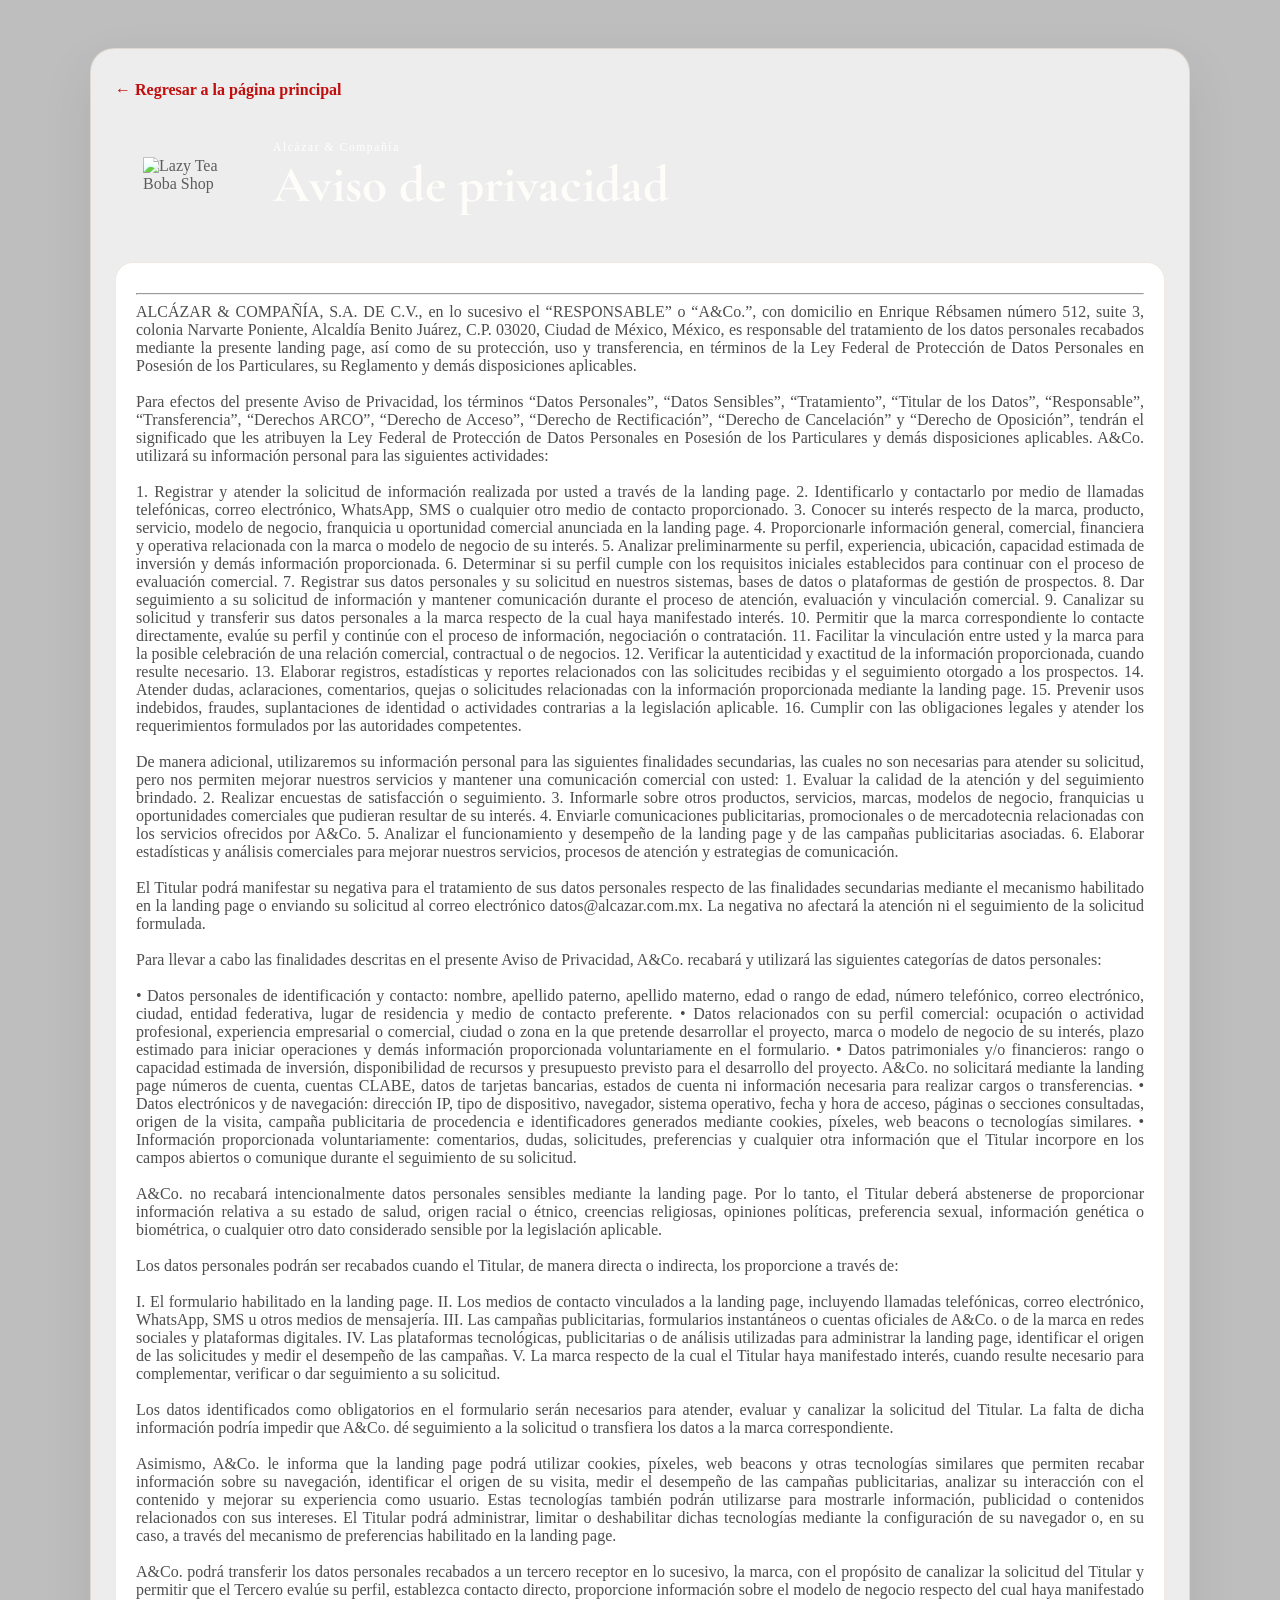
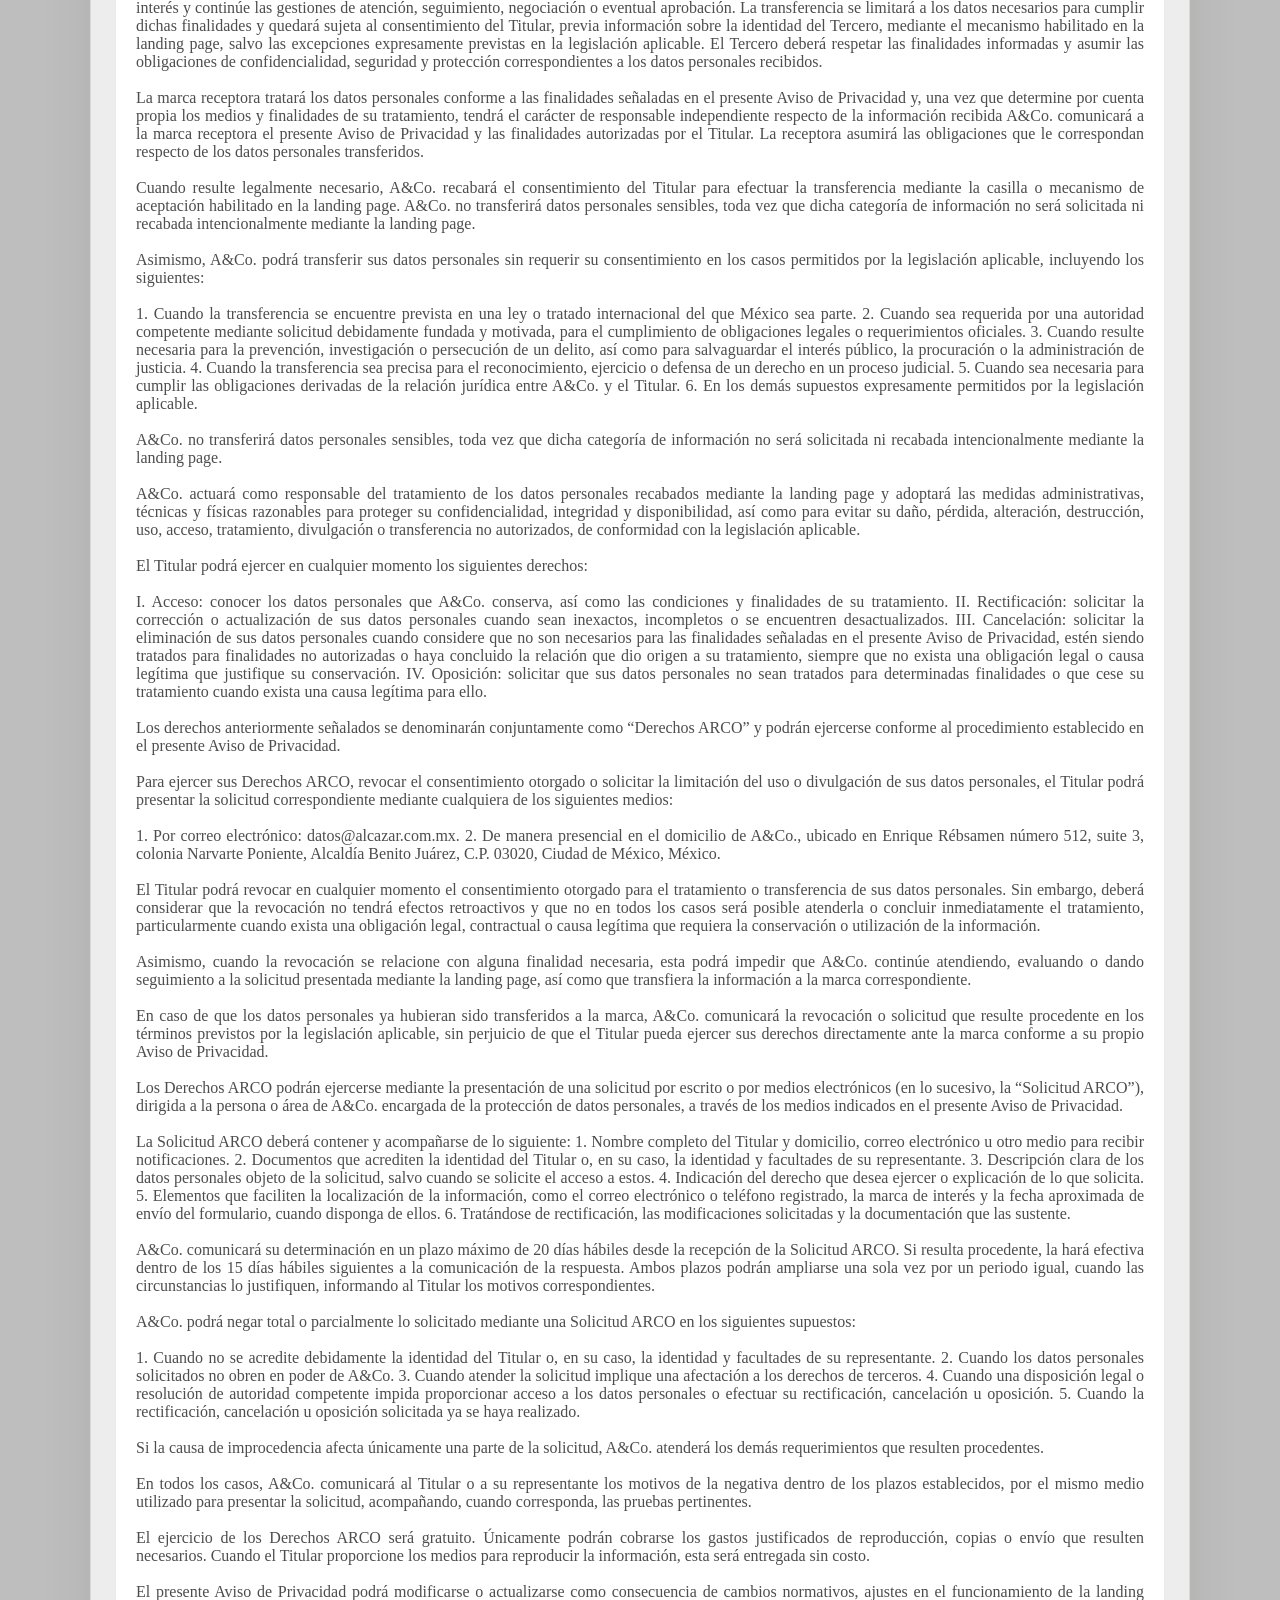
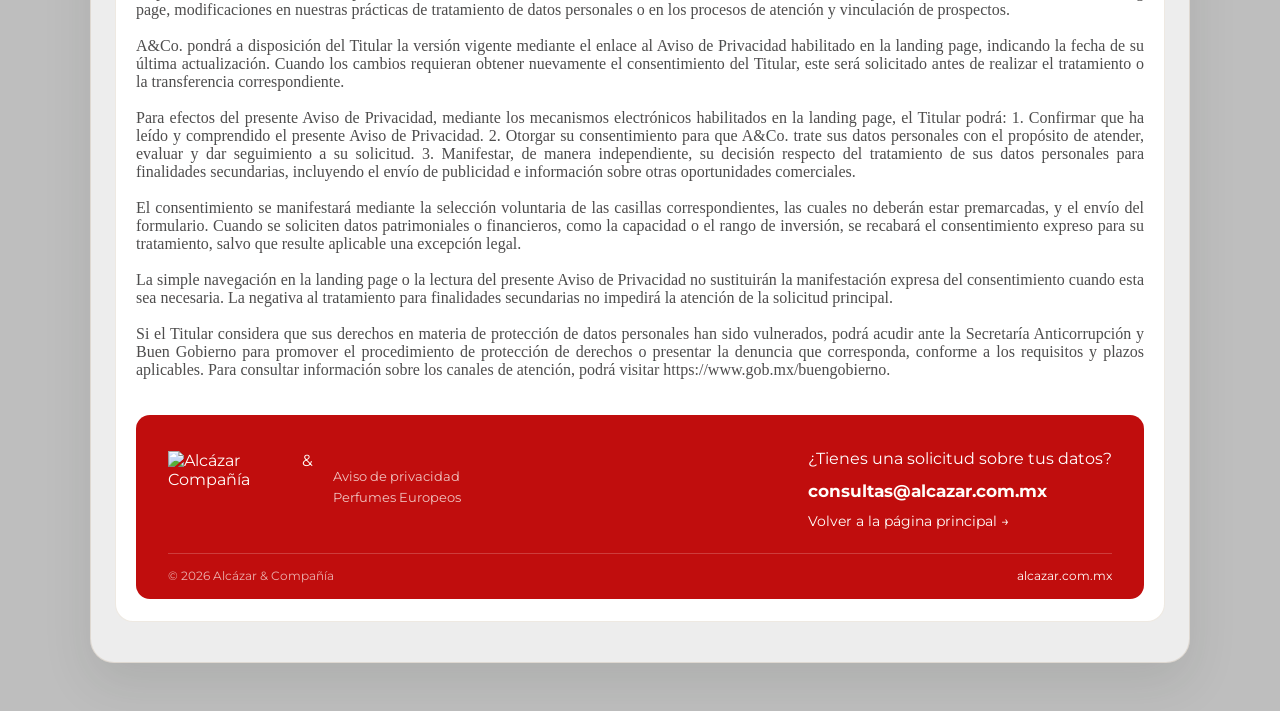
==== aviso-privacidad.html @ bef6b0fc "Add Interactive Buttons and new images brand" ====
<!DOCTYPE html>
<html lang="es">
  <head>
    <meta charset="UTF-8" />
    <meta name="viewport" content="width=device-width, initial-scale=1.0" />
    <title>Aviso de privacidad | Perfumes Europeos</title>
    <link rel="preconnect" href="https://fonts.googleapis.com" />
    <link rel="preconnect" href="https://fonts.gstatic.com" crossorigin />
    <link
      href="https://fonts.googleapis.com/css2?family=Cormorant+Garamond:ital,wght@0,300..700;1,300..700&family=Playfair+Display:ital,wght@0,400..900;1,400..900&display=swap"
      rel="stylesheet"
    />
    <link rel="preconnect" href="https://fonts.googleapis.com">
<link rel="preconnect" href="https://fonts.gstatic.com" crossorigin>
<link href="https://fonts.googleapis.com/css2?family=Montserrat:ital,wght@0,100..900;1,100..900&display=swap" rel="stylesheet">
    <link rel="stylesheet" href="./blocks/aviso-privacidad.css" />
  </head>
  <body class="privacidad__body">
    <main class="privacidad">
      <div class="privacidad__container">
        <a class="privacidad__back" href="./index.html">← Regresar a la página principal</a>

        <header class="privacidad__header">
          <img
            class="privacidad__logo"
            src="./assets/icon/Logo Alcazar Blanco.svg"
            alt="Lazy Tea Boba Shop"
          />
          <div>
            <p class="privacidad__eyebrow">Alcázar & Compañía</p>
            <h1 class="privacidad__title">Aviso de privacidad</h1>
          </div>
        </header>

        <div class="privacidad__content">
          <section class="privacidad__section">
            <hr>
            ALCÁZAR & COMPAÑÍA, S.A. DE C.V., en lo sucesivo el “RESPONSABLE” o “A&Co.”, con domicilio en Enrique Rébsamen número 512, suite 3, colonia Narvarte Poniente, Alcaldía Benito Juárez, C.P. 03020, Ciudad de México, México, es responsable del tratamiento de los datos personales recabados mediante la presente landing page, así como de su protección, uso y transferencia, en términos de la Ley Federal de Protección de Datos Personales en Posesión de los Particulares, su Reglamento y demás disposiciones aplicables. <br><br>
            Para efectos del presente Aviso de Privacidad, los términos “Datos Personales”, “Datos Sensibles”, “Tratamiento”, “Titular de los Datos”, “Responsable”, “Transferencia”, “Derechos ARCO”, “Derecho de Acceso”, “Derecho de Rectificación”, “Derecho de Cancelación” y “Derecho de Oposición”, tendrán el significado que les atribuyen la Ley Federal de Protección de Datos Personales en Posesión de los Particulares y demás disposiciones aplicables.

A&Co. utilizará su información personal para las siguientes actividades:
<br><br>
1.	Registrar y atender la solicitud de información realizada por usted a través de la landing page. 
2.	Identificarlo y contactarlo por medio de llamadas telefónicas, correo electrónico, WhatsApp, SMS o cualquier otro medio de contacto proporcionado. 
3.	Conocer su interés respecto de la marca, producto, servicio, modelo de negocio, franquicia u oportunidad comercial anunciada en la landing page. 
4.	Proporcionarle información general, comercial, financiera y operativa relacionada con la marca o modelo de negocio de su interés. 
5.	Analizar preliminarmente su perfil, experiencia, ubicación, capacidad estimada de inversión y demás información proporcionada. 
6.	Determinar si su perfil cumple con los requisitos iniciales establecidos para continuar con el proceso de evaluación comercial. 
7.	Registrar sus datos personales y su solicitud en nuestros sistemas, bases de datos o plataformas de gestión de prospectos. 
8.	Dar seguimiento a su solicitud de información y mantener comunicación durante el proceso de atención, evaluación y vinculación comercial. 
9.	Canalizar su solicitud y transferir sus datos personales a la marca respecto de la cual haya manifestado interés. 
10.	Permitir que la marca correspondiente lo contacte directamente, evalúe su perfil y continúe con el proceso de información, negociación o contratación. 
11.	Facilitar la vinculación entre usted y la marca para la posible celebración de una relación comercial, contractual o de negocios. 
12.	Verificar la autenticidad y exactitud de la información proporcionada, cuando resulte necesario. 
13.	Elaborar registros, estadísticas y reportes relacionados con las solicitudes recibidas y el seguimiento otorgado a los prospectos. 
14.	Atender dudas, aclaraciones, comentarios, quejas o solicitudes relacionadas con la información proporcionada mediante la landing page. 
15.	Prevenir usos indebidos, fraudes, suplantaciones de identidad o actividades contrarias a la legislación aplicable. 
16.	Cumplir con las obligaciones legales y atender los requerimientos formulados por las autoridades competentes.
<br><br>
De manera adicional, utilizaremos su información personal para las siguientes finalidades secundarias, las cuales no son necesarias para atender su solicitud, pero nos permiten mejorar nuestros servicios y mantener una comunicación comercial con usted:
1.	Evaluar la calidad de la atención y del seguimiento brindado. 
2.	Realizar encuestas de satisfacción o seguimiento. 
3.	Informarle sobre otros productos, servicios, marcas, modelos de negocio, franquicias u oportunidades comerciales que pudieran resultar de su interés. 
4.	Enviarle comunicaciones publicitarias, promocionales o de mercadotecnia relacionadas con los servicios ofrecidos por A&Co. 
5.	Analizar el funcionamiento y desempeño de la landing page y de las campañas publicitarias asociadas. 
6.	Elaborar estadísticas y análisis comerciales para mejorar nuestros servicios, procesos de atención y estrategias de comunicación. 
<br><br>
El Titular podrá manifestar su negativa para el tratamiento de sus datos personales respecto de las finalidades secundarias mediante el mecanismo habilitado en la landing page o enviando su solicitud al correo electrónico datos@alcazar.com.mx. La negativa no afectará la atención ni el seguimiento de la solicitud formulada.
<br><br>
Para llevar a cabo las finalidades descritas en el presente Aviso de Privacidad, A&Co. recabará y utilizará las siguientes categorías de datos personales:
<br><br>
•	Datos personales de identificación y contacto: nombre, apellido paterno, apellido materno, edad o rango de edad, número telefónico, correo electrónico, ciudad, entidad federativa, lugar de residencia y medio de contacto preferente. 
•	Datos relacionados con su perfil comercial: ocupación o actividad profesional, experiencia empresarial o comercial, ciudad o zona en la que pretende desarrollar el proyecto, marca o modelo de negocio de su interés, plazo estimado para iniciar operaciones y demás información proporcionada voluntariamente en el formulario. 
•	Datos patrimoniales y/o financieros: rango o capacidad estimada de inversión, disponibilidad de recursos y presupuesto previsto para el desarrollo del proyecto. A&Co. no solicitará mediante la landing page números de cuenta, cuentas CLABE, datos de tarjetas bancarias, estados de cuenta ni información necesaria para realizar cargos o transferencias. 
•	Datos electrónicos y de navegación: dirección IP, tipo de dispositivo, navegador, sistema operativo, fecha y hora de acceso, páginas o secciones consultadas, origen de la visita, campaña publicitaria de procedencia e identificadores generados mediante cookies, píxeles, web beacons o tecnologías similares. 
•	Información proporcionada voluntariamente: comentarios, dudas, solicitudes, preferencias y cualquier otra información que el Titular incorpore en los campos abiertos o comunique durante el seguimiento de su solicitud. 
<br><br>
A&Co. no recabará intencionalmente datos personales sensibles mediante la landing page. Por lo tanto, el Titular deberá abstenerse de proporcionar información relativa a su estado de salud, origen racial o étnico, creencias religiosas, opiniones políticas, preferencia sexual, información genética o biométrica, o cualquier otro dato considerado sensible por la legislación aplicable.
<br><br>
Los datos personales podrán ser recabados cuando el Titular, de manera directa o indirecta, los proporcione a través de:
<br><br>
I.	El formulario habilitado en la landing page.
II.	Los medios de contacto vinculados a la landing page, incluyendo llamadas telefónicas, correo electrónico, WhatsApp, SMS u otros medios de mensajería.
III.	Las campañas publicitarias, formularios instantáneos o cuentas oficiales de A&Co. o de la marca en redes sociales y plataformas digitales.
IV.	Las plataformas tecnológicas, publicitarias o de análisis utilizadas para administrar la landing page, identificar el origen de las solicitudes y medir el desempeño de las campañas.
V.	La marca respecto de la cual el Titular haya manifestado interés, cuando resulte necesario para complementar, verificar o dar seguimiento a su solicitud.
<br><br>
Los datos identificados como obligatorios en el formulario serán necesarios para atender, evaluar y canalizar la solicitud del Titular. La falta de dicha información podría impedir que A&Co. dé seguimiento a la solicitud o transfiera los datos a la marca correspondiente.
<br><br>
Asimismo, A&Co. le informa que la landing page podrá utilizar cookies, píxeles, web beacons y otras tecnologías similares que permiten recabar información sobre su navegación, identificar el origen de su visita, medir el desempeño de las campañas publicitarias, analizar su interacción con el contenido y mejorar su experiencia como usuario. Estas tecnologías también podrán utilizarse para mostrarle información, publicidad o contenidos relacionados con sus intereses. El Titular podrá administrar, limitar o deshabilitar dichas tecnologías mediante la configuración de su navegador o, en su caso, a través del mecanismo de preferencias habilitado en la landing page.
<br><br>
A&Co. podrá transferir los datos personales recabados a un tercero receptor en lo sucesivo, la marca, con el propósito de canalizar la solicitud del Titular y permitir que el Tercero evalúe su perfil, establezca contacto directo, proporcione información sobre el modelo de negocio respecto del cual haya manifestado interés y continúe las gestiones de atención, seguimiento, negociación o eventual aprobación. La transferencia se limitará a los datos necesarios para cumplir dichas finalidades y quedará sujeta al consentimiento del Titular, previa información sobre la identidad del Tercero, mediante el mecanismo habilitado en la landing page, salvo las excepciones expresamente previstas en la legislación aplicable. El Tercero deberá respetar las finalidades informadas y asumir las obligaciones de confidencialidad, seguridad y protección correspondientes a los datos personales recibidos.
<br><br>
La marca receptora tratará los datos personales conforme a las finalidades señaladas en el presente Aviso de Privacidad y, una vez que determine por cuenta propia los medios y finalidades de su tratamiento, tendrá el carácter de responsable independiente respecto de la información recibida A&Co. comunicará a la marca receptora el presente Aviso de Privacidad y las finalidades autorizadas por el Titular. La receptora asumirá las obligaciones que le correspondan respecto de los datos personales transferidos.
<br><br>
Cuando resulte legalmente necesario, A&Co. recabará el consentimiento del Titular para efectuar la transferencia mediante la casilla o mecanismo de aceptación habilitado en la landing page. A&Co. no transferirá datos personales sensibles, toda vez que dicha categoría de información no será solicitada ni recabada intencionalmente mediante la landing page.
<br><br>
Asimismo, A&Co. podrá transferir sus datos personales sin requerir su consentimiento en los casos permitidos por la legislación aplicable, incluyendo los siguientes:
<br><br>
1.	Cuando la transferencia se encuentre prevista en una ley o tratado internacional del que México sea parte. 
2.	Cuando sea requerida por una autoridad competente mediante solicitud debidamente fundada y motivada, para el cumplimiento de obligaciones legales o requerimientos oficiales. 
3.	Cuando resulte necesaria para la prevención, investigación o persecución de un delito, así como para salvaguardar el interés público, la procuración o la administración de justicia. 
4.	Cuando la transferencia sea precisa para el reconocimiento, ejercicio o defensa de un derecho en un proceso judicial. 
5.	Cuando sea necesaria para cumplir las obligaciones derivadas de la relación jurídica entre A&Co. y el Titular. 
6.	En los demás supuestos expresamente permitidos por la legislación aplicable. 
<br><br>
A&Co. no transferirá datos personales sensibles, toda vez que dicha categoría de información no será solicitada ni recabada intencionalmente mediante la landing page.
<br><br>
A&Co. actuará como responsable del tratamiento de los datos personales recabados mediante la landing page y adoptará las medidas administrativas, técnicas y físicas razonables para proteger su confidencialidad, integridad y disponibilidad, así como para evitar su daño, pérdida, alteración, destrucción, uso, acceso, tratamiento, divulgación o transferencia no autorizados, de conformidad con la legislación aplicable.
<br><br>
El Titular podrá ejercer en cualquier momento los siguientes derechos:
<br><br>
I.	Acceso: conocer los datos personales que A&Co. conserva, así como las condiciones y finalidades de su tratamiento.
II.	Rectificación: solicitar la corrección o actualización de sus datos personales cuando sean inexactos, incompletos o se encuentren desactualizados.
III.	Cancelación: solicitar la eliminación de sus datos personales cuando considere que no son necesarios para las finalidades señaladas en el presente Aviso de Privacidad, estén siendo tratados para finalidades no autorizadas o haya concluido la relación que dio origen a su tratamiento, siempre que no exista una obligación legal o causa legítima que justifique su conservación.
IV.	Oposición: solicitar que sus datos personales no sean tratados para determinadas finalidades o que cese su tratamiento cuando exista una causa legítima para ello.
<br><br>
Los derechos anteriormente señalados se denominarán conjuntamente como “Derechos ARCO” y podrán ejercerse conforme al procedimiento establecido en el presente Aviso de Privacidad.
<br><br>
Para ejercer sus Derechos ARCO, revocar el consentimiento otorgado o solicitar la limitación del uso o divulgación de sus datos personales, el Titular podrá presentar la solicitud correspondiente mediante cualquiera de los siguientes medios:
<br><br>
1.	Por correo electrónico: datos@alcazar.com.mx. 
2.	De manera presencial en el domicilio de A&Co., ubicado en Enrique Rébsamen número 512, suite 3, colonia Narvarte Poniente, Alcaldía Benito Juárez, C.P. 03020, Ciudad de México, México. 
<br><br>
El Titular podrá revocar en cualquier momento el consentimiento otorgado para el tratamiento o transferencia de sus datos personales. Sin embargo, deberá considerar que la revocación no tendrá efectos retroactivos y que no en todos los casos será posible atenderla o concluir inmediatamente el tratamiento, particularmente cuando exista una obligación legal, contractual o causa legítima que requiera la conservación o utilización de la información.
<br><br>
Asimismo, cuando la revocación se relacione con alguna finalidad necesaria, esta podrá impedir que A&Co. continúe atendiendo, evaluando o dando seguimiento a la solicitud presentada mediante la landing page, así como que transfiera la información a la marca correspondiente.
<br><br>
En caso de que los datos personales ya hubieran sido transferidos a la marca, A&Co. comunicará la revocación o solicitud que resulte procedente en los términos previstos por la legislación aplicable, sin perjuicio de que el Titular pueda ejercer sus derechos directamente ante la marca conforme a su propio Aviso de Privacidad.
<br><br>
Los Derechos ARCO podrán ejercerse mediante la presentación de una solicitud por escrito o por medios electrónicos (en lo sucesivo, la “Solicitud ARCO”), dirigida a la persona o área de A&Co. encargada de la protección de datos personales, a través de los medios indicados en el presente Aviso de Privacidad.
<br><br>
La Solicitud ARCO deberá contener y acompañarse de lo siguiente:
1.	Nombre completo del Titular y domicilio, correo electrónico u otro medio para recibir notificaciones.
2.	Documentos que acrediten la identidad del Titular o, en su caso, la identidad y facultades de su representante.
3.	Descripción clara de los datos personales objeto de la solicitud, salvo cuando se solicite el acceso a estos.
4.	Indicación del derecho que desea ejercer o explicación de lo que solicita.
5.	Elementos que faciliten la localización de la información, como el correo electrónico o teléfono registrado, la marca de interés y la fecha aproximada de envío del formulario, cuando disponga de ellos.
6.	Tratándose de rectificación, las modificaciones solicitadas y la documentación que las sustente.
<br><br>
A&Co. comunicará su determinación en un plazo máximo de 20 días hábiles desde la recepción de la Solicitud ARCO. Si resulta procedente, la hará efectiva dentro de los 15 días hábiles siguientes a la comunicación de la respuesta. Ambos plazos podrán ampliarse una sola vez por un periodo igual, cuando las circunstancias lo justifiquen, informando al Titular los motivos correspondientes.
<br><br>
A&Co. podrá negar total o parcialmente lo solicitado mediante una Solicitud ARCO en los siguientes supuestos:
<br><br>
1.	Cuando no se acredite debidamente la identidad del Titular o, en su caso, la identidad y facultades de su representante.
2.	Cuando los datos personales solicitados no obren en poder de A&Co.
3.	Cuando atender la solicitud implique una afectación a los derechos de terceros.
4.	Cuando una disposición legal o resolución de autoridad competente impida proporcionar acceso a los datos personales o efectuar su rectificación, cancelación u oposición.
5.	Cuando la rectificación, cancelación u oposición solicitada ya se haya realizado.
<br><br>
Si la causa de improcedencia afecta únicamente una parte de la solicitud, A&Co. atenderá los demás requerimientos que resulten procedentes.
<br><br>
En todos los casos, A&Co. comunicará al Titular o a su representante los motivos de la negativa dentro de los plazos establecidos, por el mismo medio utilizado para presentar la solicitud, acompañando, cuando corresponda, las pruebas pertinentes.
<br><br>
El ejercicio de los Derechos ARCO será gratuito. Únicamente podrán cobrarse los gastos justificados de reproducción, copias o envío que resulten necesarios. Cuando el Titular proporcione los medios para reproducir la información, esta será entregada sin costo.
<br><br>
El presente Aviso de Privacidad podrá modificarse o actualizarse como consecuencia de cambios normativos, ajustes en el funcionamiento de la landing page, modificaciones en nuestras prácticas de tratamiento de datos personales o en los procesos de atención y vinculación de prospectos.
<br><br>
A&Co. pondrá a disposición del Titular la versión vigente mediante el enlace al Aviso de Privacidad habilitado en la landing page, indicando la fecha de su última actualización. Cuando los cambios requieran obtener nuevamente el consentimiento del Titular, este será solicitado antes de realizar el tratamiento o la transferencia correspondiente.
<br><br>
Para efectos del presente Aviso de Privacidad, mediante los mecanismos electrónicos habilitados en la landing page, el Titular podrá:
1.	Confirmar que ha leído y comprendido el presente Aviso de Privacidad.
2.	Otorgar su consentimiento para que A&Co. trate sus datos personales con el propósito de atender, evaluar y dar seguimiento a su solicitud.
3.	Manifestar, de manera independiente, su decisión respecto del tratamiento de sus datos personales para finalidades secundarias, incluyendo el envío de publicidad e información sobre otras oportunidades comerciales.
<br><br>
El consentimiento se manifestará mediante la selección voluntaria de las casillas correspondientes, las cuales no deberán estar premarcadas, y el envío del formulario. Cuando se soliciten datos patrimoniales o financieros, como la capacidad o el rango de inversión, se recabará el consentimiento expreso para su tratamiento, salvo que resulte aplicable una excepción legal.
<br><br>
La simple navegación en la landing page o la lectura del presente Aviso de Privacidad no sustituirán la manifestación expresa del consentimiento cuando esta sea necesaria. La negativa al tratamiento para finalidades secundarias no impedirá la atención de la solicitud principal.
<br><br>
 Si el Titular considera que sus derechos en materia de protección de datos personales han sido vulnerados, podrá acudir ante la Secretaría Anticorrupción y Buen Gobierno para promover el procedimiento de protección de derechos o presentar la denuncia que corresponda, conforme a los requisitos y plazos aplicables. Para consultar información sobre los canales de atención, podrá visitar https://www.gob.mx/buengobierno.
            <footer class="privacidad__footer">
              <div class="privacidad__footer-main">
                <div class="privacidad__footer-brand">
                  <img
                    class="privacidad__footer-logo"
                    src="./assets/icon/Logo Alcazar Siglas.svg"
                    alt="Alcázar & Compañía"
                  />
                  <p>Aviso de privacidad<br />Perfumes Europeos</p>
                </div>
                <div class="privacidad__footer-contact">
                  <p class="privacidad__footer-label">¿Tienes una solicitud sobre tus datos?</p>
                  <a href="mailto:datos@alcazar.com.mx">consultas@alcazar.com.mx</a>
                  <a class="privacidad__footer-back" href="./index.html">Volver a la página principal <span aria-hidden="true">→</span></a>
                </div>
              </div>
              <div class="privacidad__footer-bottom">
                <span>© 2026 Alcázar &amp; Compañía</span>
                <a href="https://alcazar.com.mx" target="_blank" rel="noopener noreferrer">alcazar.com.mx</a>
              </div>
            </footer>
          </section>
        </div>
      </div>
    </main>
  </body>
</html>
---- blocks/aviso-privacidad.css ----
:root {
  --color-primary: #a18361;
  --color-secondary: #d7d0c7;
  --color-bg: #f0ebdf;
  --color-items: #d8d7ce;
  --color-text-first: #4e4d4d;
  --color-text-second: #2f5122;
  --color-dark: #1a2618;
  --color-white: #fffdf9;
  --font-title: "Cormorant Garamond", Helvetica;
}

* {
  box-sizing: border-box;
}

.privacidad__body {
  margin: 0;
  background-color: rgb(190, 190, 190);
  color: var(--color-text-first);
  font-family: var(--font-principal);
}

.privacidad {
  min-height: 100vh;
  padding: 48px 20px;
}

.privacidad__container {
  max-width: 1100px;
  margin: 0 auto;
  background: rgba(255, 255, 255, 0.72);
  border: 1px solid rgba(161, 131, 97, 0.2);
  box-shadow: 0 20px 50px rgba(31, 39, 27, 0.1);
  border-radius: 24px;
  padding: 32px 24px 40px;
  backdrop-filter: blur(6px);
}

.privacidad__header {
  display: flex;
  align-items: center;
  gap: 20px;
  background: linear-gradient(135deg,  #c00d0d 100%), #ff0000 50%;
  border-radius: 20px;
  padding: 24px 28px;
  margin-bottom: 28px;
}

.privacidad__logo {
  width: 110px;
  height: auto;
  filter: brightness(1.2);
}

.privacidad__eyebrow {
  margin: 0 0 8px;
  letter-spacing: 0.14em;
  font-size: 0.72rem;
  color: rgb(255, 255, 255);
}

.privacidad__title {
  margin: 0;
  color: var(--color-white);
  font-family: var(--font-title);
  font-size: clamp(2.5rem, 4vw, 4rem);
  line-height: 0.95;
}

.privacidad__back {
  display: inline-block;
  margin-bottom: 18px;
  text-decoration: none;
  color: #c00d0d;
  font-weight: 600;
}

.privacidad__content {
  display: grid;
  gap: 18px;
}

.privacidad__section {
  background: rgb(255, 255, 255);
  border-radius: 18px;
  padding: 22px 20px;
  border: 1px solid rgba(161, 131, 97, 0.18);
  text-align: justify;
}

.privacidad__section h2 {
  margin: 0 0 12px;
  color: black;
  font-family: sans-serif;
  font-size: clamp(1.8rem, 3vw, 2.5rem);
}

.privacidad__section p,
.privacidad__section li {
  font-size: 1rem;
  line-height: 1.8;
  color: white;
  text-align: justify;
}

.privacidad__section ul {
  margin: 0;
  padding-left: 1.5rem;
}

.privacidad__section strong {
  color: var(--color-text-second);
}

.privacidad__note {
  margin-top: 10px;
  padding: 16px 18px;
  border-left: 4px solid var(--color-primary);
  background: rgba(161, 131, 97, 0.08);
  border-radius: 0 12px 12px 0;
}

.privacidad__footer {
  margin-top: 36px;
  padding: 30px 32px 16px;
  border-radius: 14px;
  background: #c00d0d;
  color: var(--color-white);
  font-family: Montserrat, sans-serif;
}

.privacidad__footer-main {
  display: flex;
  align-items: center;
  justify-content: space-between;
  gap: 32px;
  padding-bottom: 24px;
}

.privacidad__footer-brand {
  display: flex;
  align-items: center;
  gap: 20px;
}

.privacidad__footer-logo {
  width: 145px;
  height: 72px;
  object-fit: contain;
}

.privacidad__footer-brand p {
  margin: 0;
  color: rgba(255, 253, 249, 0.76);
  font-size: 0.84rem;
  line-height: 1.6;
}

.privacidad__footer-contact {
  display: flex;
  flex-direction: column;
  align-items: flex-start;
  gap: 8px;
}

.privacidad__footer-label {
  margin: 0;
  color: rgba(255, 253, 249, 0.72);
  font-size: 0.78rem;
}


.privacidad__footer-contact a,
.privacidad__footer-bottom a {
  color: var(--color-white);
  text-decoration: none;
}

.privacidad__footer-contact > a:first-of-type {
  font-size: 1.05rem;
  font-weight: 700;
}

.privacidad__footer-back {
  margin-top: 4px;
  font-size: 0.86rem;
}

.privacidad__footer-contact a:hover,
.privacidad__footer-bottom a:hover {
  text-decoration: underline;
  text-underline-offset: 3px;
}

.privacidad__footer-bottom {
  display: flex;
  justify-content: space-between;
  gap: 16px;
  padding-top: 14px;
  border-top: 1px solid rgba(255, 253, 249, 0.2);
  color: rgba(255, 253, 249, 0.68);
  font-size: 0.76rem;
}

@media (max-width: 767px) {
  .privacidad {
    padding: 24px 14px;
  }

  .privacidad__container {
    padding: 16px 14px 20px;
    border-radius: 18px;
  }

  .privacidad__header {
    flex-direction: column;
    align-items: flex-start;
    padding: 20px 18px;
  }

  .privacidad__logo {
    width: 90px;
  }

  .privacidad__title {
    line-height: 1;
  }

  .privacidad__section {
    padding: 18px 14px;
  }

  .privacidad__footer {
    padding: 24px 18px 16px;
  }

  .privacidad__footer-main,
  .privacidad__footer-brand {
    align-items: flex-start;
    flex-direction: column;
  }

  .privacidad__footer-main {
    gap: 24px;
  }

  .privacidad__footer-logo {
    width: 132px;
  }

  .privacidad__footer-bottom {
    flex-direction: column;
    gap: 8px;
  }
}
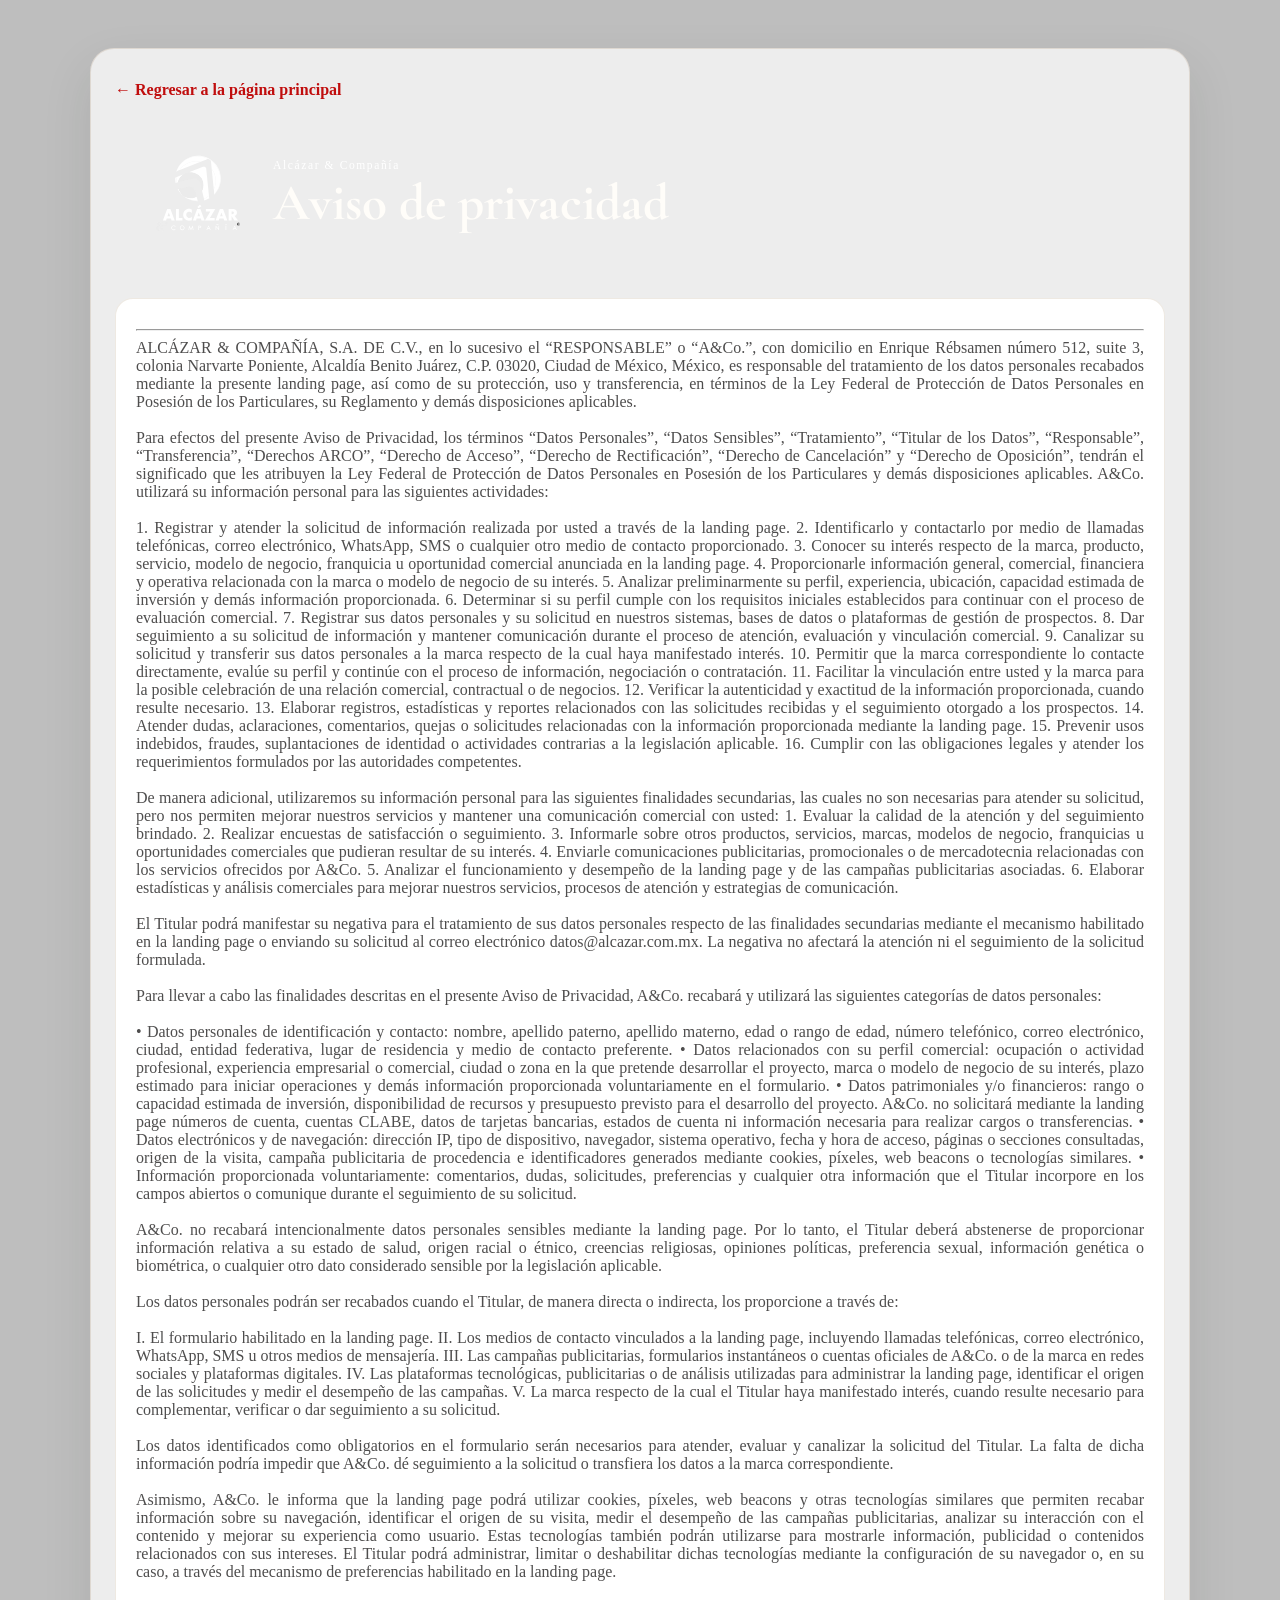
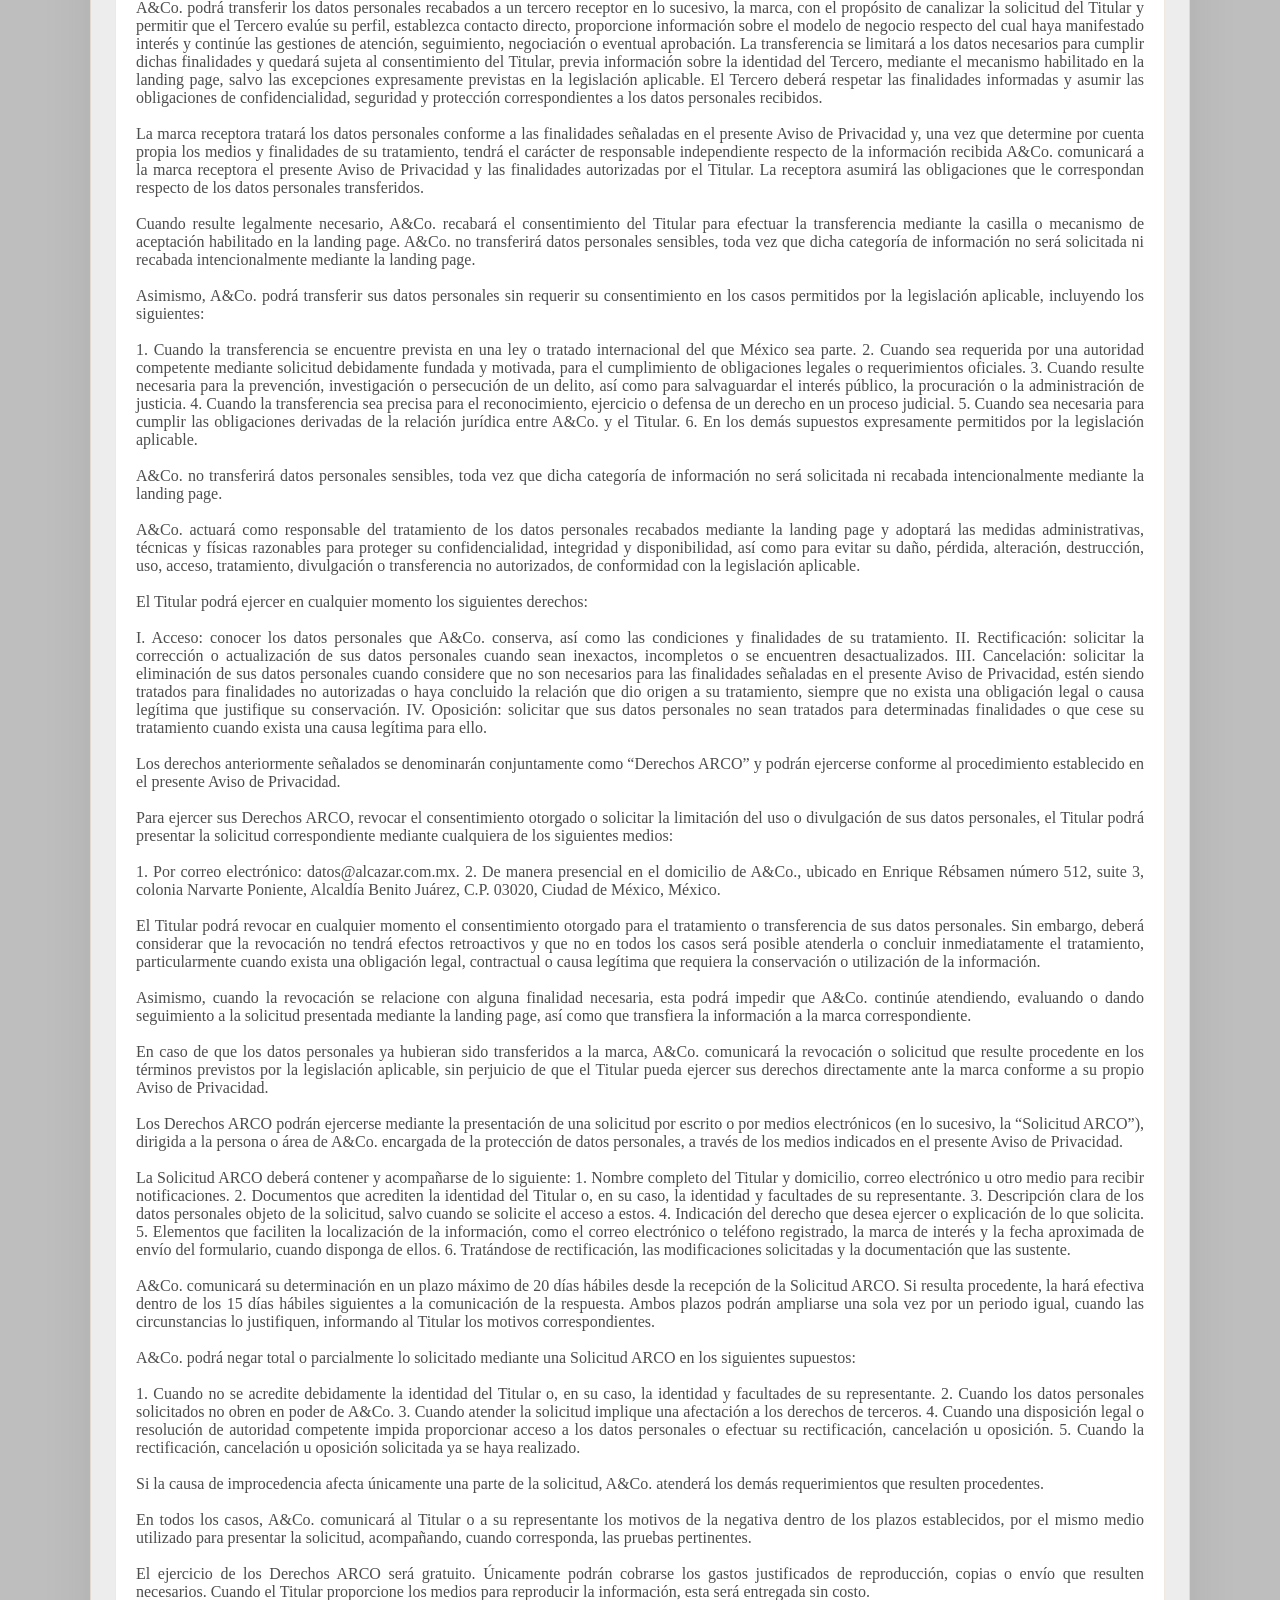
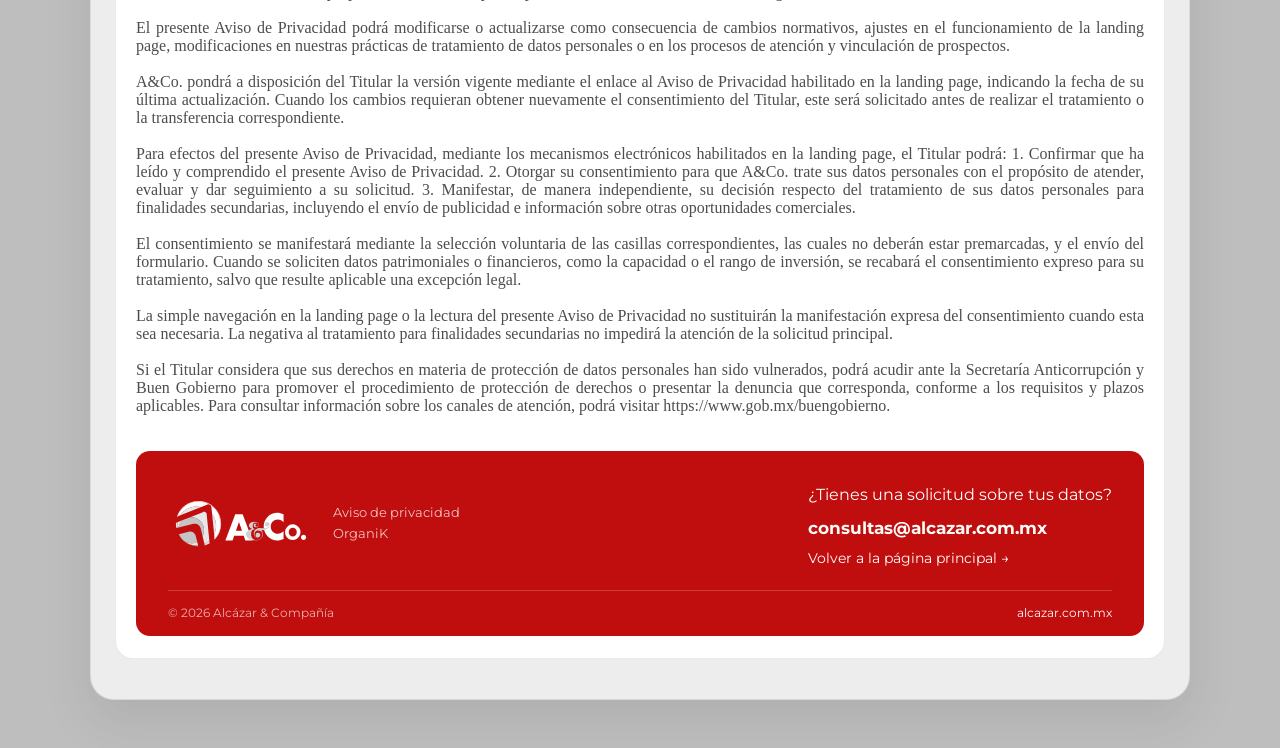
==== commit d99c0682: "Add Privacy Notice" ====
--- a/aviso-privacidad.html
+++ b/aviso-privacidad.html
@@ -3,7 +3,7 @@
   <head>
     <meta charset="UTF-8" />
     <meta name="viewport" content="width=device-width, initial-scale=1.0" />
-    <title>Aviso de privacidad | Perfumes Europeos</title>
+    <title>Aviso de privacidad | OrganiK</title>
     <link rel="preconnect" href="https://fonts.googleapis.com" />
     <link rel="preconnect" href="https://fonts.gstatic.com" crossorigin />
     <link
@@ -23,7 +23,7 @@
         <header class="privacidad__header">
           <img
             class="privacidad__logo"
-            src="./assets/icon/Logo Alcazar Blanco.svg"
+            src="./assets/icons/Logo Alcazar Blanco.svg"
             alt="Lazy Tea Boba Shop"
           />
           <div>
@@ -173,10 +173,10 @@
                 <div class="privacidad__footer-brand">
                   <img
                     class="privacidad__footer-logo"
-                    src="./assets/icon/Logo Alcazar Siglas.svg"
+                    src="./assets/icons/Logo Alcazar Siglas.svg"
                     alt="Alcázar & Compañía"
                   />
-                  <p>Aviso de privacidad<br />Perfumes Europeos</p>
+                  <p>Aviso de privacidad<br />OrganiK</p>
                 </div>
                 <div class="privacidad__footer-contact">
                   <p class="privacidad__footer-label">¿Tienes una solicitud sobre tus datos?</p>
